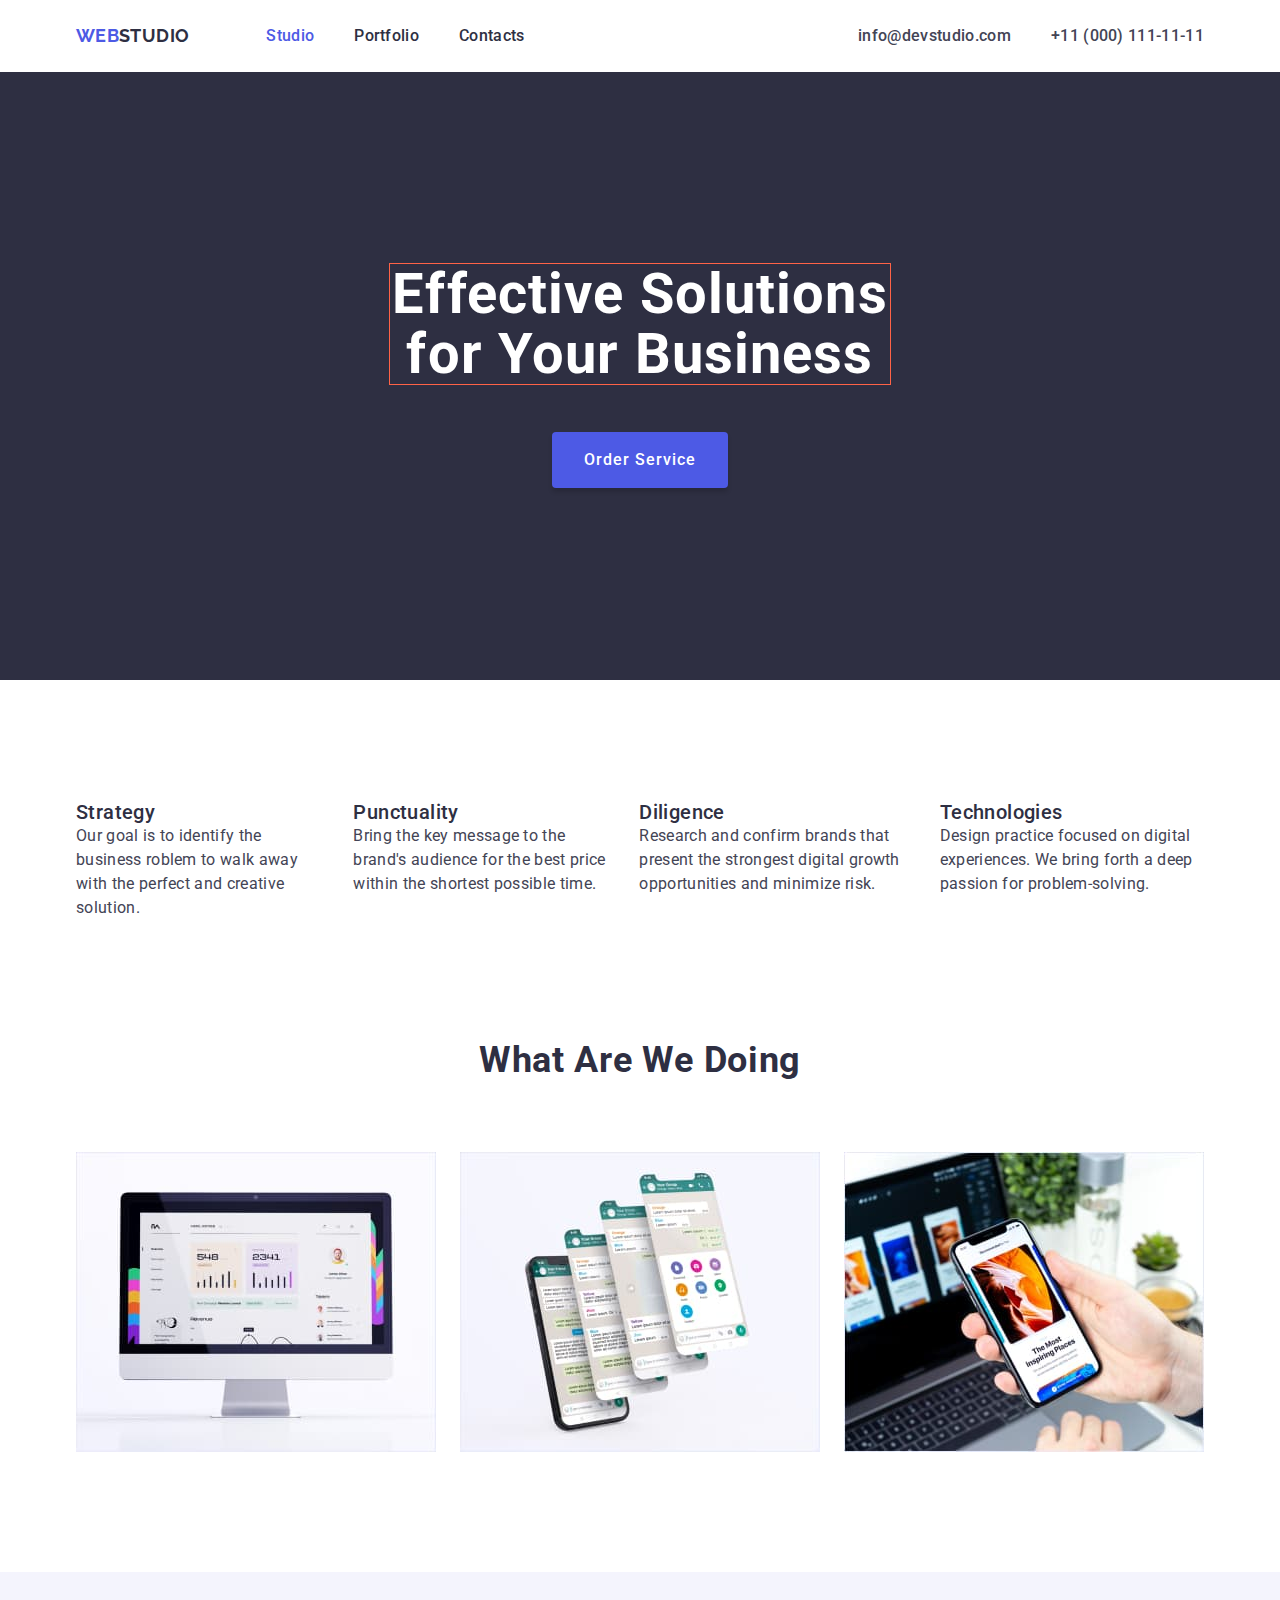
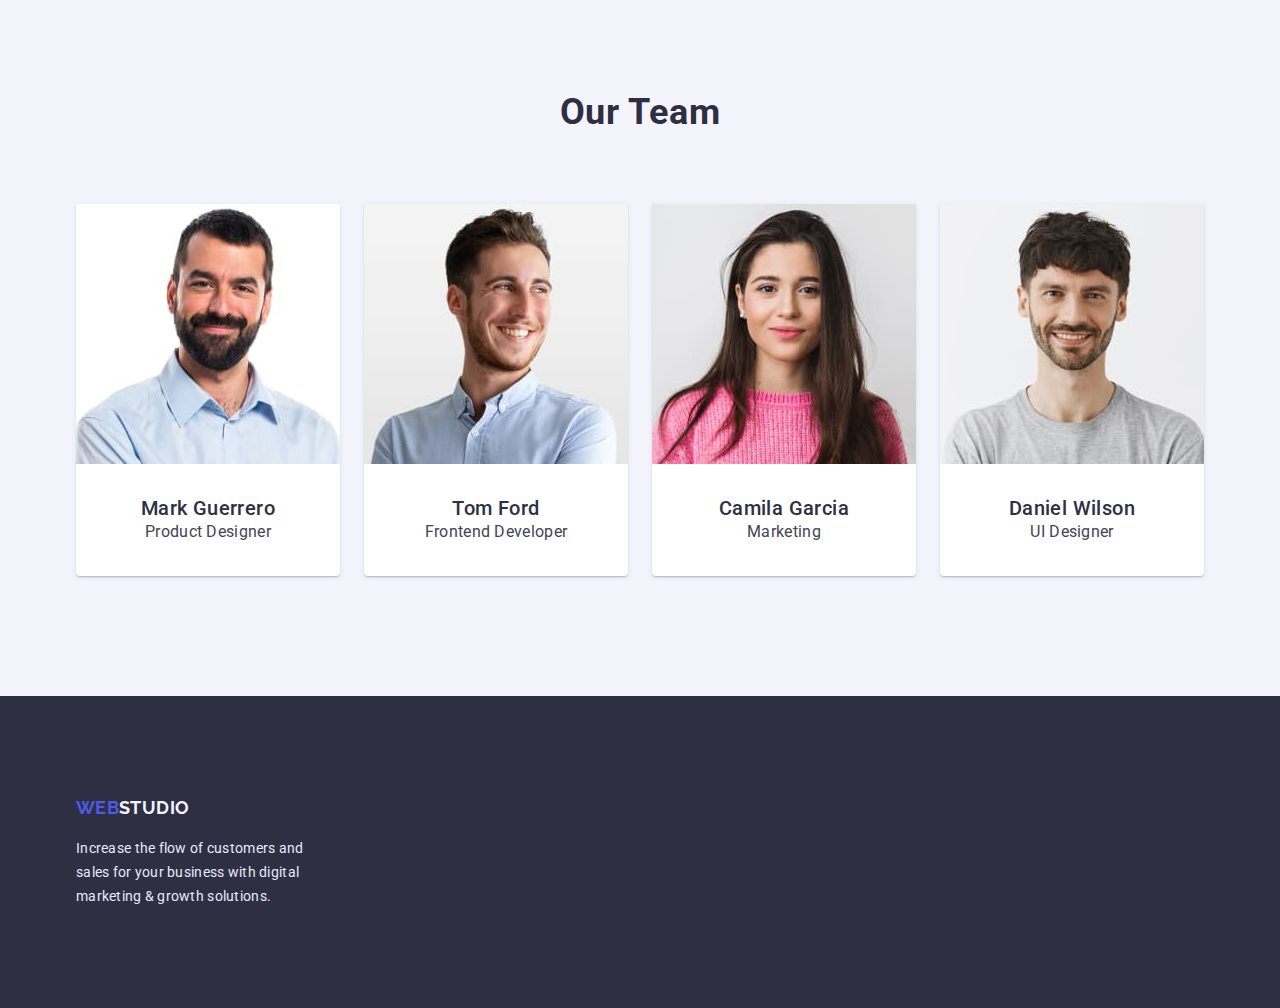
==== index.html @ 0375edce "Initial commit" ====
<!DOCTYPE html>
<html lang="en">
  <head>
    <meta charset="UTF-8" />
    <meta http-equiv="X-UA-Compatible" content="IE=edge" />
    <meta name="viewport" content="width=device-width, initial-scale=1.0" />
    <title>WebStudio</title>
    <!-- Fonts link -->
    <link rel="preconnect" href="https://fonts.googleapis.com" />
    <link rel="preconnect" href="https://fonts.gstatic.com" crossorigin />
    <link
      href="https://fonts.googleapis.com/css2?family=Raleway:wght@700&family=Roboto:wght@400;500;700;900&display=swap"
      rel="stylesheet"
    />
    <!-- Styles link -->
    <link
      rel="stylesheet"
      href="https://cdnjs.cloudflare.com/ajax/libs/modern-normalize/1.1.0/modern-normalize.css"
    />
    <link rel="stylesheet" href="./styles/styles.css" />
  </head>

  <body class="site-body">
    <!-- Main page -->
    <!-- Header -->
    <header class="header">
      <div class="container header-container">
        <nav class="header-nav">
          <a href="./index.html" class="logo link"
            >Web<span class="logo-part-header">Studio</span></a
          >
          <ul class="nav-list list">
            <li class="nav-item">
              <a href="./index.html" class="link nav-link current">Studio</a>
            </li>
            <li class="nav-item">
              <a href="./portfolio.html" class="link nav-link">Portfolio</a>
            </li>
            <li class="nav-item">
              <a href="#" class="link nav-link">Contacts</a>
            </li>
          </ul>
        </nav>
        <ul class="contact-list list">
          <li class="contact-item">
            <a href="mailto:info@devstudio.com" class="link contact-link"
              >info@devstudio.com</a
            >
          </li>
          <li class="contact-item">
            <a href="tel:+110001111111" class="link contact-link"
              >+11 (000) 111-11-11</a
            >
          </li>
        </ul>
      </div>
    </header>
    <main>
      <!-- Section Banner -->
      <section class="baner-section">
        <div class="container baner-container">
          <h1 class="banner-title">Effective Solutions for Your Business</h1>
          <button class="banner-btn" type="button">Order Service</button>
        </div>
      </section>
      <!-- Section our benefits -->
      <section class="section benefits-section">
        <div class="container">
          <h2 class="visually-hidden">Our Benefits</h2>
          <ul class="benefits-set list">
            <li class="item">
              <h3 class="section-subtitle">Strategy</h3>
              <p>
                Our goal is to identify the business roblem to walk away with
                the perfect and creative solution.
              </p>
            </li>
            <li class="item">
              <h3 class="section-subtitle">Punctuality</h3>
              <p>
                Bring the key message to the brand's audience for the best price
                within the shortest possible time.
              </p>
            </li>
            <li class="item">
              <h3 class="section-subtitle">Diligence</h3>
              <p>
                Research and confirm brands that present the strongest digital
                growth opportunities and minimize risk.
              </p>
            </li>
            <li class="item">
              <h3 class="section-subtitle">Technologies</h3>
              <p>
                Design practice focused on digital experiences. We bring forth a
                deep passion for problem-solving.
              </p>
            </li>
          </ul>
        </div>
      </section>
      <!-- Section what are we doing -->
      <section class="section about-section">
        <h2 class="section-title">What Are We Doing</h2>
        <div class="container">
          <ul class="about-set list">
            <li class="about-item">
              <img
                src="./images/screen.jpg"
                alt="Screen with the application page open"
                width="360"
                height="300"
              />
            </li>
            <li class="about-item">
              <img
                src="./images/mobile-pages.jpg"
                alt="4 pages of the mobile application on the phone"
                width="360"
                height="300"
              />
            </li>
            <li class="about-item">
              <img
                src="./images/mobile-app.jpg"
                alt="Open application on phone and laptop"
                width="360"
                height="300"
              />
            </li>
          </ul>
        </div>
      </section>
      <!-- Section our team -->
      <section class="section team-section">
        <div class="container">
          <h2 class="section-title">Our Team</h2>
          <ul class="team-set list">
            <li class="team-item">
              <img
                src="./images/guerrero.jpg"
                alt="Photo of a Guerrero employee"
                width="264"
                height="260"
              />
              <div class="card-content">
                <h3 class="team-card-name">Mark Guerrero</h3>
                <p class="team-card-position">Product Designer</p>
              </div>
            </li>
            <li class="team-item">
              <img
                src="./images/ford.jpg"
                alt="Photo of a Ford employee"
                width="264"
                height="260"
              />
              <div class="card-content">
                <h3 class="team-card-name">Tom Ford</h3>
                <p class="team-card-position">Frontend Developer</p>
              </div>
            </li>
            <li class="team-item">
              <img
                src="./images/garcia.jpg"
                alt="Photo of a Garcia employee"
                width="264"
                height="260"
              />
              <div class="card-content">
                <h3 class="team-card-name">Camila Garcia</h3>
                <p class="team-card-position">Marketing</p>
              </div>
            </li>
            <li class="team-item">
                <img
                  src="./images/wilson.jpg"
                  alt="Photo of a Wilson employee"
                  width="264"
                  height="260"
                />
                <div class="card-content">
                  <h3 class="team-card-name">Daniel Wilson</h3>
                  <p class="team-card-position">UI Designer</p>
                </div>
            </li>
          </ul>
        </div>
      </section>
    </main>
    <!-- Footer -->
    <footer class="footer">
      <div class="container footer-container">
        <a href="./index.html" class="logo link"
          >Web<span class="logo-part-footer">Studio</span></a
        >
        <p class="footer-text">
          Increase the flow of customers and sales for your business with
          digital marketing & growth solutions.
        </p>
      </div>
    </footer>
  </body>
</html>
---- styles/styles.css ----
:root{
    --primary-brand-color: #4D5AE5;
    --title-text-color: #2E2F42;
    --body-text-color: #434455;
    --helper-text-color: #8E8F99;
    --inverter-color:  #FFFFFF;
    --translucent-color: #F4F4FD;
    --light-accent-color: #E7E9FC;
    --success-massages-color: #31D0AA;
    --background-color: #FFFFFF; 
    --background-color-inverter: #2E2F42;
    --background-color-translucent:#F4F4FD;

    --main-font-family: 'Roboto', sans-serif;
    --accent-font-family: 'Raleway', sans-serif;

    --card-set-gap: 24px;
    --outline-style: none;
}
body {
    font-family: var(--main-font-family);
    font-style: normal;
    font-weight: 400;
    font-size: 16px;
    line-height: calc(24/16);
    letter-spacing: 0.02em;

    color: var(--body-text-color);
}
h1,
h2,
h3,
h4,
h5,
h6,
p {
    margin: 0;
}
ul,
ol {
    margin: 0;
    padding-left: 0;
}
.container {
    width: 1158px;
    padding-left: 15px;
    padding-right: 15px;
    margin:  0 auto;
    outline: 0.2px var(--outline-style) red;
}
img {
    display: block;
    max-width: 100%;
    height: auto;
}
.link {
    text-decoration: none;
}
.list {
    list-style: none;
    padding: 0;
    margin: 0;
}
.visually-hidden {
    position: absolute;
    white-space: nowrap;
    width: 1px;
    height: 1px;
    margin: -1px;
    border: 0;
    padding: 0;
    clip: rect(0 0 0 0);
    clip-path: inset(50%);
    overflow: hidden;
}
/* Header styles */

.header {
    background-color: var(--background-color);
    box-shadow: 0px 2px 1px rgba(46, 47, 66, 0.08), 0px 1px 1px rgba(46, 47, 66, 0.16), 0px 1px 6px rgba(46, 47, 66, 0.08);
}

.header-container {
    display: flex;
    align-items: center;
    margin-right: auto;
}
.header-nav {
    display: flex;
    align-items: center;
    margin-right: auto;
    gap: 77px;
   
}
.nav-list .nav-item {
    outline: 1px var(--outline-style) gold;
}
.logo {
    display: block;
    padding-top: 16px;
    padding-bottom: 16px;

    font-family: var(--accent-font-family);
    font-weight: 700;
    font-size: 18px;
    line-height: calc(24/18);
    letter-spacing: 0.02em;
    text-transform: uppercase;

    color: var(--primary-brand-color);

}
.logo-part-header {
    color: var(--title-text-color);
}
.nav-list,
.contact-list {
    display: flex;
    gap: 40px;
}
.nav-link {
    display: block;
    padding-top: var(--card-set-gap);
    padding-bottom: var(--card-set-gap);

    font-family: inherit;
    font-weight: 500;
    font-size: 16px;
    line-height: calc(24/16);
    letter-spacing: 0.02em;

    color: var(--title-text-color)
}
.nav-link:hover,
.nav-link :focus {
    color: var(--body-text-color);
}
.contact-link {
    display: block;
    padding-top: var(--card-set-gap);
    padding-bottom: var(--card-set-gap);

    font-family: inherit;
    font-weight: 500;
    font-size: 16px;
    line-height: calc(24/16);
    letter-spacing: 0.02em;

    color: var(--body-text-color)
}
.contact-link:hover,
.contact-link:focus {
    color: var(--primary-brand-color) ;
}
.current {
    color: var(--primary-brand-color);
}

/* Main page styles */
.section {
    padding-top: 120px;
    padding-bottom: 120px;
}

.baner-section {
    text-align: center;
    background-color: var(--background-color-inverter);
    padding-top: 192px;
    padding-bottom: 192px;
}
.baner-container {
    display: flex;
    flex-direction: column;
    align-items: center;
}
.banner-title {
    font-weight: 700;
    font-size: 56px;
    line-height: calc(60/56);
    letter-spacing: 0.02em;
    width: 500px;
    margin-bottom: 48px;
    text-align: center;

    color: var(--inverter-color);
    outline: 0.2px solid tomato;
}
.banner-btn {
    font-family: inherit;
    font-weight: 500;
    font-size: 16px;
    line-height: calc(24/16);
    letter-spacing: 0.06em;

    color: var(--inverter-color);
    background-color: var(--primary-brand-color);
    box-shadow: 0px 4px 4px rgba(0, 0, 0, 0.15);

    display: inline-block;
    padding: 16px 32px;
    border: none;
    border-radius: 4px;
    cursor: pointer;

}
.banner-btn:hover,
.banner-btn:focus {
    background-color: #404BBF;
    box-shadow: 0px 4px 4px rgba(0, 0, 0, 0.15);
}
.banner-btn:active {
    background-color: var(--primary-brand-color);
    box-shadow: 0px 1px 6px rgba(46, 47, 66, 0.08), 0px 1px 1px rgba(46, 47, 66, 0.16), 0px 2px 1px rgba(46, 47, 66, 0.08);
} 
.section-title {
    font-weight: 700;
    font-size: 36px;
    line-height: calc(40/36);
    text-align: center;
    letter-spacing: 0.02em;

    color: var(--title-text-color);
    margin-bottom: 72px;
}
.section-subtitle {
    font-weight: 500;
    font-size: 20px;
    line-height: calc(24/20);
    letter-spacing: 0.02em;

    color: var(--title-text-color);
   
}
.visually-hidden {
    position: absolute;
    white-space: nowrap;
    width: 1px;
    height: 1px;
    overflow: hidden;
    border: 0;
    padding: 0;
    clip: rect(0 0 0 0);
    clip-path: inset(50%);
    margin: -1px;
}
.benefits-section {
    background-color: var(--background-color);
}
.about-section {
    padding-top: 0;
    background-color: var(--background-color);
}
.team-section {
    background-color: var(--background-color-translucent);
}
.benefits-set,
.about-set,
.team-set {
    outline: 0.2px var(--outline-style) teal;
    padding: 0;
    margin: 0;
    
    display: flex;
    gap: var(--card-set-gap)
}
.team-item {
    background-color: var(--background-color);
    box-shadow: 0px 1px 6px rgba(46, 47, 66, 0.08), 0px 1px 1px rgba(46, 47, 66, 0.16), 0px 2px 1px rgba(46, 47, 66, 0.08);
    border-radius: 0px 0px 4px 4px;
}
.team-card-name {
    font-weight: 500;
    font-size: 20px;
    line-height: calc(24/20);
    text-align: center;
    letter-spacing: 0.02em;

    color: var(--title-text-color);
}
.team-card-position {
    font-weight: 400;
    font-size: 16px;
    line-height: calc(24/16);
    text-align: center;
    letter-spacing: 0.02em;

    color: var(--body-text-color);
}
/* Portfolio  page styles */
.section.portfolio-section {
    padding-top: 96px;
}
.radiobutton-set {
    outline: 0.2px var(--outline-style) teal;
    display: flex;
    flex-direction: row;
    justify-content: center;
    padding: 0;
    margin: 0;
    gap: 24px;
    margin-bottom: 72px;
}
.portfolio-btn {
    font-family: inherit;
    font-weight: 500;
    font-size: 16px;
    line-height: calc(24/16);
    text-align: center;
    letter-spacing: 0.02em;

    color: var(--primary-brand-color);
    background-color: var(--background-color-translucent);

    display: inline-block;
    padding: 12px 24px;
    cursor: pointer;
    border-radius: 4px;
    border: 1px solid var(--light-accent-color)
}
.portfolio-btn:hover,
.portfolio-btn:focus {
    color: var(--inverter-color);
    background-color:var(--primary-brand-color);
    border: none;
    box-shadow: 0px 3px 1px rgba(0, 0, 0, 0.1), 0px 2px 1px rgba(0, 0, 0, 0.08), 0px 2px 2px rgba(0, 0, 0, 0.12);
   
}
.portfolio-btn:active {
    color: var(--inverter-color);
    background-color: var(--primary-brand-color);
}
/* Container +flex +gap */

.card-set {
    outline: 0.2px var(--outline-style) teal;
    padding: 0;
    margin: 0;
    
    display: flex;
    flex-wrap: wrap;
    row-gap: calc(2 * var(--card-set-gap));
    column-gap: var(--card-set-gap);
    

}
.card-set> .project-item {
    outline: 0.2px var(--outline-style) teal;
    flex-basis: calc(100% / 3 - var(--card-set-gap));
}
.project-item {
    background-color: var(--background-color);
    border-bottom : 1px solid var(--background-color-translucent);
    box-shadow: 0px 1px 6px rgba(46, 47, 66, 0.08);
}
.project-item * {
    outline: 0.2px var(--outline-style) gold;
}

.card-content {
    padding: 32px 16px;
}
.project-card-heading {
    font-weight: 500;
    font-size: 20px;
    line-height: calc(24/20);
    letter-spacing: 0.02em;

    color: var(--title-text-color);
}
.project-card-type {
    font-weight: 400;
    font-size: 16px;
    line-height: calc(24/16);
    letter-spacing: 0.02em;

    color: var(--body-text-color);

    margin-top: 8px;
}
/* Footer styles */
.footer {
    background-color: var(--background-color-inverter);
    padding-top: 84px;
    padding-bottom: 100px;
}
.footer-container {
    
}
.logo-part-footer {
    font-family: var(--accent-font-family);
    color: var(--translucent-color);
}
.footer-text {
    font-weight: 400;
    font-size: 14px;
    line-height: calc(24/14);
    letter-spacing: 0.02em;
    color: var(--light-accent-color);
    max-width: 264px;
    /* margin-top: 16px; */
}
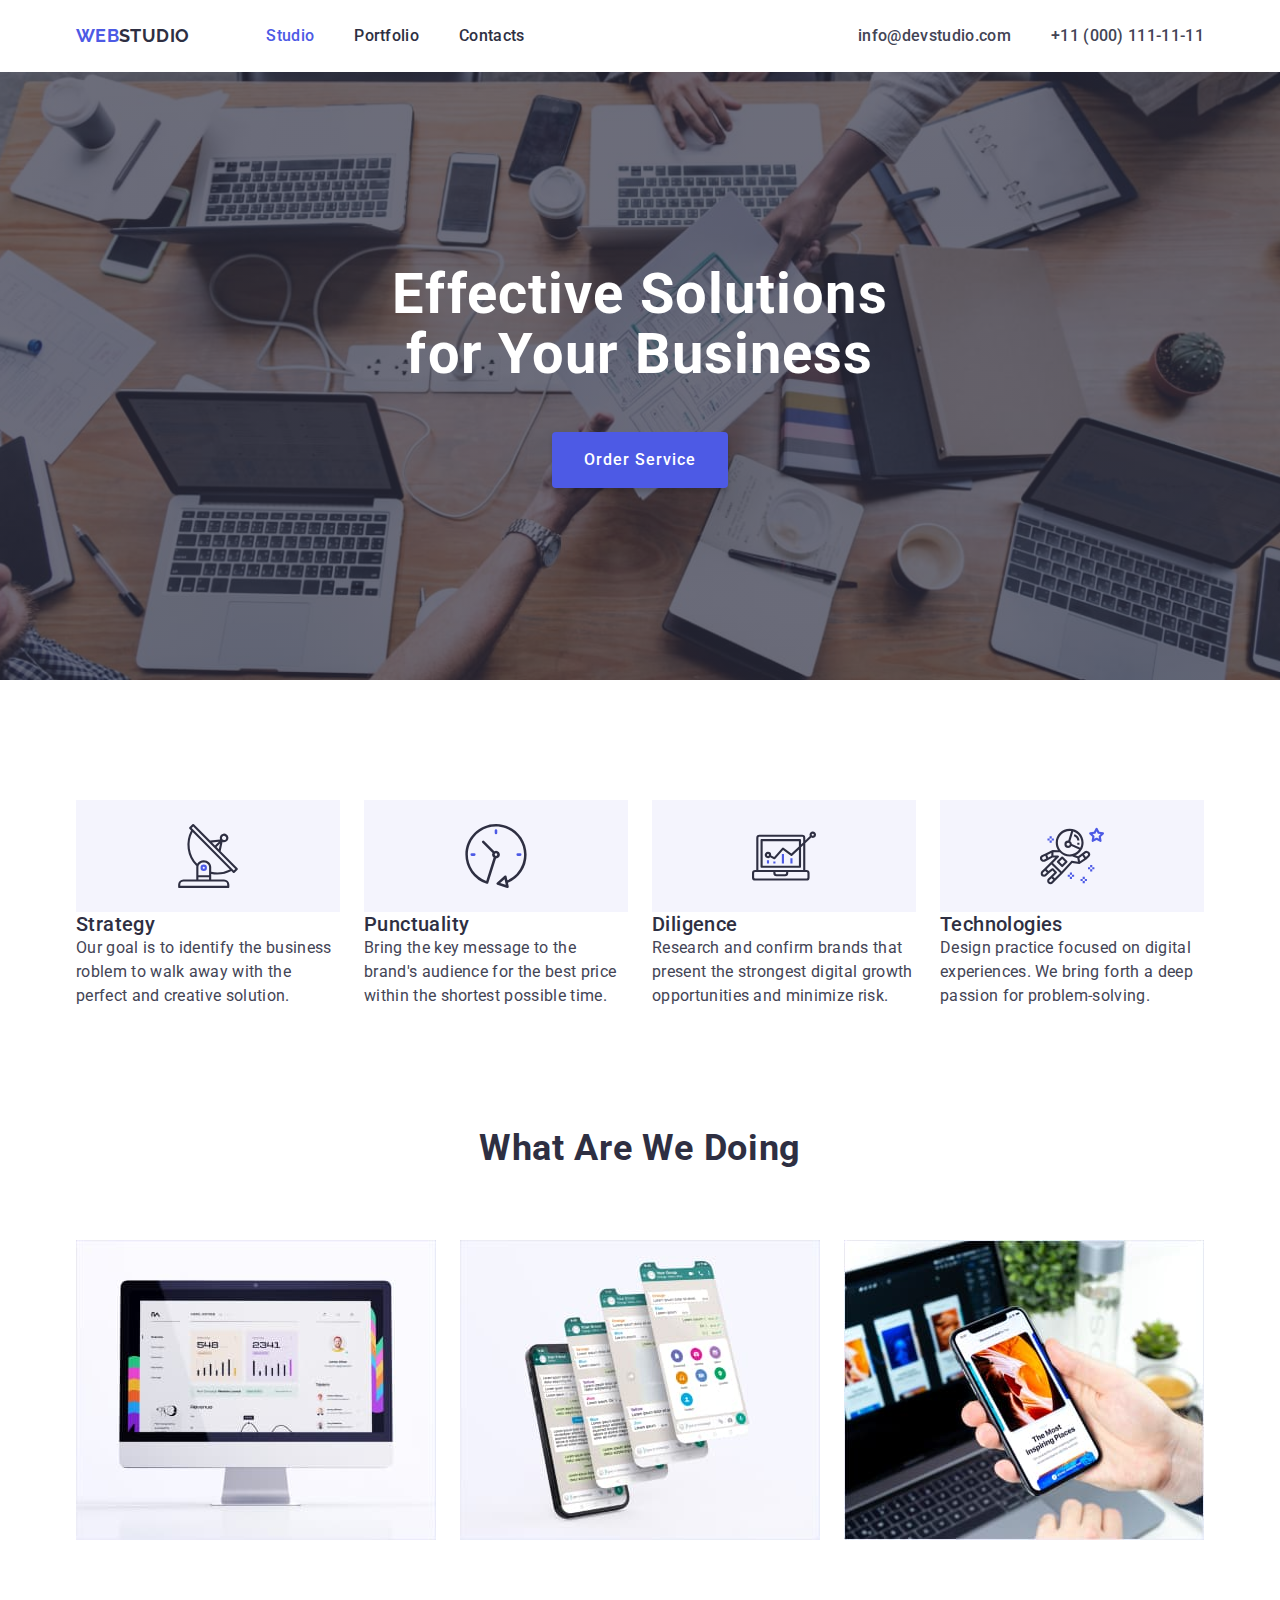
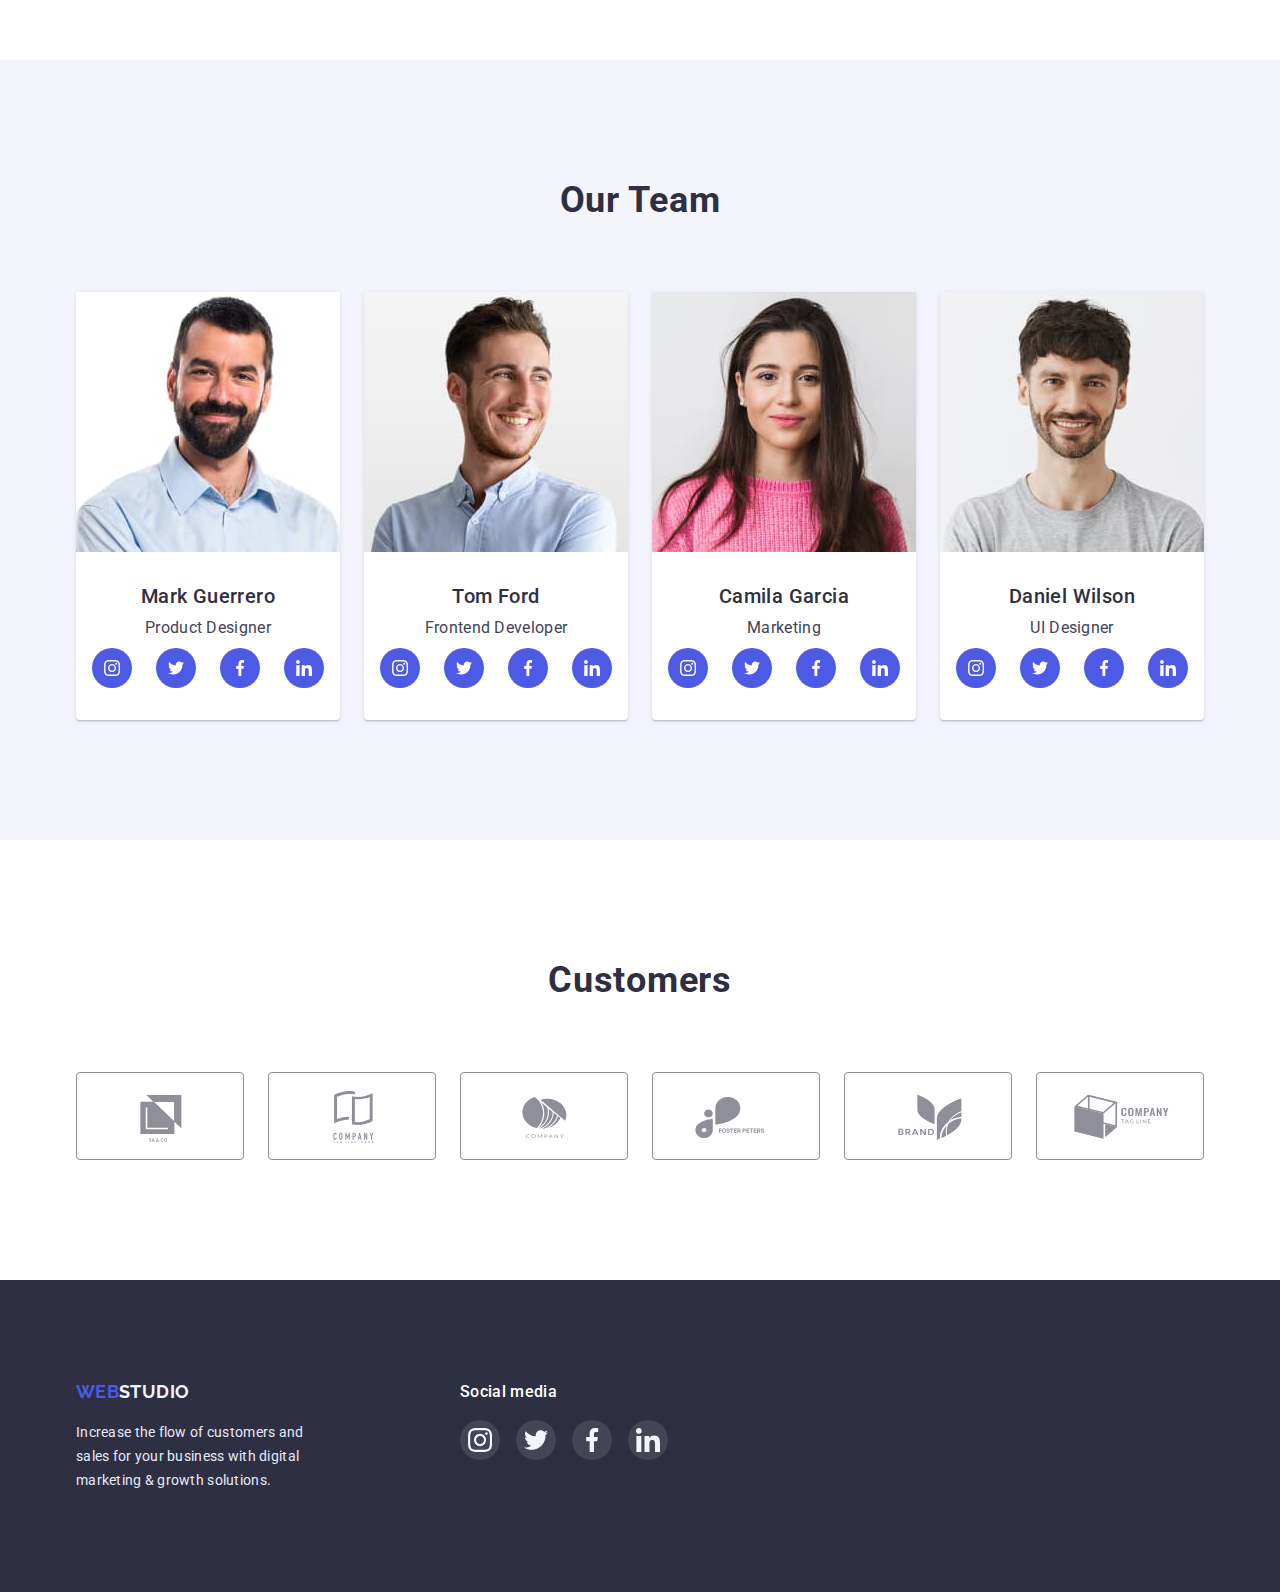
==== commit 63d7fbe4: "Add markup, icon styling and decorative effects" ====
--- a/index.html
+++ b/index.html
@@ -57,7 +57,7 @@
     </header>
     <main>
       <!-- Section Banner -->
-      <section class="baner-section">
+      <section class="baner-section overlay">
         <div class="container baner-container">
           <h1 class="banner-title">Effective Solutions for Your Business</h1>
           <button class="banner-btn" type="button">Order Service</button>
@@ -68,28 +68,28 @@
         <div class="container">
           <h2 class="visually-hidden">Our Benefits</h2>
           <ul class="benefits-set list">
-            <li class="item">
+            <li class="item icon-antenna">
               <h3 class="section-subtitle">Strategy</h3>
               <p>
                 Our goal is to identify the business roblem to walk away with
                 the perfect and creative solution.
               </p>
             </li>
-            <li class="item">
+            <li class="item icon-clock">
               <h3 class="section-subtitle">Punctuality</h3>
               <p>
                 Bring the key message to the brand's audience for the best price
                 within the shortest possible time.
               </p>
             </li>
-            <li class="item">
+            <li class="item icon-diagram">
               <h3 class="section-subtitle">Diligence</h3>
               <p>
                 Research and confirm brands that present the strongest digital
                 growth opportunities and minimize risk.
               </p>
             </li>
-            <li class="item">
+            <li class="item icon-astronaut">
               <h3 class="section-subtitle">Technologies</h3>
               <p>
                 Design practice focused on digital experiences. We bring forth a
@@ -146,6 +146,36 @@
               <div class="card-content">
                 <h3 class="team-card-name">Mark Guerrero</h3>
                 <p class="team-card-position">Product Designer</p>
+                <ul class="social-list list">
+                  <li class="social-item">
+                    <a href="" class="social-link link">
+                      <svg class="social-icon" width="16" height="16">
+                        <use href="./images/sprite.svg#icon-instagram"></use>
+                      </svg>
+                    </a>
+                  </li>
+                  <li class="social-item">
+                    <a href="" class="social-link link">
+                      <svg class="social-icon" width="16" height="16">
+                        <use href="./images/sprite.svg#icon-twitter"></use>
+                      </svg>
+                    </a>
+                  </li>
+                  <li class="social-item">
+                    <a href="" class="social-link link">
+                      <svg class="social-icon" width="16" height="16">
+                        <use href="./images/sprite.svg#icon-facebook"></use>
+                      </svg>
+                    </a>
+                  </li>
+                  <li class="social-item">
+                    <a href="" class="social-link link">
+                      <svg class="social-icon" width="16" height="16">
+                        <use href="./images/sprite.svg#icon-linkedin"></use>
+                      </svg>
+                    </a>
+                  </li>
+                </ul>
               </div>
             </li>
             <li class="team-item">
@@ -158,6 +188,36 @@
               <div class="card-content">
                 <h3 class="team-card-name">Tom Ford</h3>
                 <p class="team-card-position">Frontend Developer</p>
+                <ul class="social-list list">
+                  <li class="social-item">
+                    <a href="" class="social-link link">
+                      <svg class="social-icon" width="16" height="16">
+                        <use href="./images/sprite.svg#icon-instagram"></use>
+                      </svg>
+                    </a>
+                  </li>
+                  <li class="social-item">
+                    <a href="" class="social-link link">
+                      <svg class="social-icon" width="16" height="16">
+                        <use href="./images/sprite.svg#icon-twitter"></use>
+                      </svg>
+                    </a>
+                  </li>
+                  <li class="social-item">
+                    <a href="" class="social-link link">
+                      <svg class="social-icon" width="16" height="16">
+                        <use href="./images/sprite.svg#icon-facebook"></use>
+                      </svg>
+                    </a>
+                  </li>
+                  <li class="social-item">
+                    <a href="" class="social-link link">
+                      <svg class="social-icon" width="16" height="16">
+                        <use href="./images/sprite.svg#icon-linkedin"></use>
+                      </svg>
+                    </a>
+                  </li>
+                </ul>
               </div>
             </li>
             <li class="team-item">
@@ -170,19 +230,128 @@
               <div class="card-content">
                 <h3 class="team-card-name">Camila Garcia</h3>
                 <p class="team-card-position">Marketing</p>
+                <ul class="social-list list">
+                  <li class="social-item">
+                    <a href="" class="social-link link">
+                      <svg class="social-icon" width="16" height="16">
+                        <use href="./images/sprite.svg#icon-instagram"></use>
+                      </svg>
+                    </a>
+                  </li>
+                  <li class="social-item">
+                    <a href="" class="social-link link">
+                      <svg class="social-icon" width="16" height="16">
+                        <use href="./images/sprite.svg#icon-twitter"></use>
+                      </svg>
+                    </a>
+                  </li>
+                  <li class="social-item">
+                    <a href="" class="social-link link">
+                      <svg class="social-icon" width="16" height="16">
+                        <use href="./images/sprite.svg#icon-facebook"></use>
+                      </svg>
+                    </a>
+                  </li>
+                  <li class="social-item">
+                    <a href="" class="social-link link">
+                      <svg class="social-icon" width="16" height="16">
+                        <use href="./images/sprite.svg#icon-linkedin"></use>
+                      </svg>
+                    </a>
+                  </li>
+                </ul>
               </div>
             </li>
             <li class="team-item">
-                <img
-                  src="./images/wilson.jpg"
-                  alt="Photo of a Wilson employee"
-                  width="264"
-                  height="260"
-                />
-                <div class="card-content">
-                  <h3 class="team-card-name">Daniel Wilson</h3>
-                  <p class="team-card-position">UI Designer</p>
-                </div>
+              <img
+                src="./images/wilson.jpg"
+                alt="Photo of a Wilson employee"
+                width="264"
+                height="260"
+              />
+              <div class="card-content">
+                <h3 class="team-card-name">Daniel Wilson</h3>
+                <p class="team-card-position">UI Designer</p>
+                <ul class="social-list list">
+                  <li class="social-item">
+                    <a href="" class="social-link link">
+                      <svg class="social-icon" width="16" height="16">
+                        <use href="./images/sprite.svg#icon-instagram"></use>
+                      </svg>
+                    </a>
+                  </li>
+                  <li class="social-item">
+                    <a href="" class="social-link link">
+                      <svg class="social-icon" width="16" height="16">
+                        <use href="./images/sprite.svg#icon-twitter"></use>
+                      </svg>
+                    </a>
+                  </li>
+                  <li class="social-item">
+                    <a href="" class="social-link link">
+                      <svg class="social-icon" width="16" height="16">
+                        <use href="./images/sprite.svg#icon-facebook"></use>
+                      </svg>
+                    </a>
+                  </li>
+                  <li class="social-item">
+                    <a href="" class="social-link link">
+                      <svg class="social-icon" width="16" height="16">
+                        <use href="./images/sprite.svg#icon-linkedin"></use>
+                      </svg>
+                    </a>
+                  </li>
+                </ul>
+              </div>
+            </li>
+          </ul>
+        </div>
+      </section>
+      <section class="section clients-section">
+        <h2 class="section-title">Customers</h2>
+        <div class="container">
+          <ul class="clients-list list">
+            <li class="clients-item">
+              <a href="" class="clients-link link">
+                <svg class="clients-icon" width="104" height="56">
+                  <use href="./images/sprite.svg#icon-logo-one"></use>
+                </svg>
+              </a>
+            </li>
+            <li class="clients-item">
+              <a href="" class="clients-link link">
+                <svg class="clients-icon" width="104" height="56">
+                  <use href="./images/sprite.svg#icon-logo-two"></use>
+                </svg>
+              </a>
+            </li>
+            <li class="clients-item">
+              <a href="" class="clients-link link">
+                <svg class="clients-icon" width="104" height="56">
+                  <use href="./images/sprite.svg#icon-logo-three"></use>
+                </svg>
+              </a>
+            </li>
+            <li class="clients-item">
+              <a href="" class="clients-link link">
+                <svg class="clients-icon" width="104" height="56">
+                  <use href="./images/sprite.svg#icon-logo-four"></use>
+                </svg>
+              </a>
+            </li>
+            <li class="clients-item">
+              <a href="" class="clients-link link">
+                <svg class="clients-icon" width="104" height="56">
+                  <use href="./images/sprite.svg#icon-logo-five"></use>
+                </svg>
+              </a>
+            </li>
+            <li class="clients-item">
+              <a href="" class="clients-link link">
+                <svg class="clients-icon" width="104" height="56">
+                  <use href="./images/sprite.svg#icon-logo-six"></use>
+                </svg>
+              </a>
             </li>
           </ul>
         </div>
@@ -191,13 +360,48 @@
     <!-- Footer -->
     <footer class="footer">
       <div class="container footer-container">
-        <a href="./index.html" class="logo link"
-          >Web<span class="logo-part-footer">Studio</span></a
-        >
-        <p class="footer-text">
-          Increase the flow of customers and sales for your business with
-          digital marketing & growth solutions.
-        </p>
+        <div class="footer-wraper">
+          <a href="./index.html" class="logo link"
+            >Web<span class="logo-part-footer">Studio</span></a
+          >
+          <p class="footer-text">
+            Increase the flow of customers and sales for your business with
+            digital marketing & growth solutions.
+          </p>
+        </div>
+        <div class="footer-wrap">
+          <h3 class="footer-title">Social media</h3>
+          <ul class="footer-social-list list">
+            <li class="footer-social-item">
+              <a href="" class="footer-social-link link">
+                <svg class="footer-social-icon" width="24" height="24">
+                  <use href="./images/sprite.svg#icon-instagram"></use>
+                </svg>
+              </a>
+            </li>
+            <li class="footer-social-item">
+              <a href="" class="footer-social-link link">
+                <svg class="footer-social-icon" width="24" height="24">
+                  <use href="./images/sprite.svg#icon-twitter"></use>
+                </svg>
+              </a>
+            </li>
+            <li class="footer-social-item">
+              <a href="" class="footer-social-link link">
+                <svg class="footer-social-icon" width="24" height="24">
+                  <use href="./images/sprite.svg#icon-facebook"></use>
+                </svg>
+              </a>
+            </li>
+            <li class="footer-social-item">
+              <a href="" class="footer-social-link link">
+                <svg class="footer-social-icon" width="24" height="24">
+                  <use href="./images/sprite.svg#icon-linkedin"></use>
+                </svg>
+              </a>
+            </li>
+          </ul>
+        </div>
       </div>
     </footer>
   </body>
--- a/styles/styles.css
+++ b/styles/styles.css
@@ -1,12 +1,13 @@
 :root{
     --primary-brand-color: #4D5AE5;
+    --pressed-state-color: #404BBF;
     --title-text-color: #2E2F42;
     --body-text-color: #434455;
     --helper-text-color: #8E8F99;
     --inverter-color:  #FFFFFF;
     --translucent-color: #F4F4FD;
     --light-accent-color: #E7E9FC;
-    --success-massages-color: #31D0AA;
+    --success-messages-color: #31D0AA;
     --background-color: #FFFFFF; 
     --background-color-inverter: #2E2F42;
     --background-color-translucent:#F4F4FD;
@@ -97,8 +98,6 @@
 }
 .logo {
     display: block;
-    padding-top: 16px;
-    padding-bottom: 16px;
 
     font-family: var(--accent-font-family);
     font-weight: 700;
@@ -161,12 +160,22 @@
     padding-top: 120px;
     padding-bottom: 120px;
 }
-
+/* Overlay */
 .baner-section {
     text-align: center;
-    background-color: var(--background-color-inverter);
+    min-height: 600px;
+    max-width: 1440px;
+    margin-left: auto;
+    margin-right: auto;
     padding-top: 192px;
     padding-bottom: 192px;
+}
+.overlay {
+    background-image: linear-gradient(rgba(46, 47, 66, 0.7), rgba(46, 47, 66, 0.7)), url(../images/hero-image.jpg);
+    background-color: var(--background-color-inverter);
+    background-repeat: no-repeat;
+    background-position: center;
+    background-size: cover;
 }
 .baner-container {
     display: flex;
@@ -183,7 +192,7 @@
     text-align: center;
 
     color: var(--inverter-color);
-    outline: 0.2px solid tomato;
+    outline: 0.2px var(--outline-style) tomato;
 }
 .banner-btn {
     font-family: inherit;
@@ -263,6 +272,31 @@
     display: flex;
     gap: var(--card-set-gap)
 }
+.benefits-set> .item::before {
+    display: block;
+    content: "";
+    width: 264px;
+    height: 112px;
+    outline: 1px var(--outline-style) #ccc;
+
+    background-size: 64px;
+    background-repeat: no-repeat;
+    background-position: center;
+    background-color: var(--background-color-translucent);
+} 
+.icon-antenna::before {
+    background-image: url(../images/icon-antenna.svg);
+}
+.icon-clock::before {
+    background-image: url(../images/icon-clock.svg);   
+}
+.icon-diagram::before {
+    background-image: url(../images/icon-diagram.svg);
+}
+.icon-astronaut::before {
+    background-image: url(../images/icon-astronaut.svg);
+}
+
 .team-item {
     background-color: var(--background-color);
     box-shadow: 0px 1px 6px rgba(46, 47, 66, 0.08), 0px 1px 1px rgba(46, 47, 66, 0.16), 0px 2px 1px rgba(46, 47, 66, 0.08);
@@ -276,6 +310,7 @@
     letter-spacing: 0.02em;
 
     color: var(--title-text-color);
+    margin-bottom: 8px;
 }
 .team-card-position {
     font-weight: 400;
@@ -285,7 +320,65 @@
     letter-spacing: 0.02em;
 
     color: var(--body-text-color);
-}
+    margin-bottom: 8px;
+}
+.social-list {
+    display: flex;
+    justify-content: center;
+    gap: 24px;
+}
+.social-item {
+    width: 40px;
+    height: 40px;
+}
+.social-link {
+    display: flex;
+    align-items: center;
+    justify-content: center;
+    width: 100%;
+    height: 100%;
+    background-color: var(--primary-brand-color);
+    border-radius: 50%;
+    cursor: pointer;
+}
+.social-icon {
+    /* width: 16px;
+    height: 16px; */
+    fill: var(--inverter-color);
+}
+.social-link:hover,
+.social-link:focus {
+    background-color: var(--pressed-state-color);
+}
+/* Customers */
+.clients-list {
+    display: flex;
+    gap: 24px;
+}
+.clients-item {
+    width: calc((100% - 120px) / 6);
+    height: 88px;
+}
+.clients-link {
+    display: flex;
+    align-items: center;
+    justify-content: center;
+    width: 100%;
+    height: 100%;
+    border: 1px solid var(--helper-text-color);
+    border-radius: 4px;
+}
+.clients-icon {
+    fill: var(--helper-text-color);
+}
+.clients-link:hover,
+.clients-link:focus {
+    border-color: var(--pressed-state-color);
+}
+.clients-link:hover .clients-icon {
+    fill: var(--pressed-state-color);
+}
+
 /* Portfolio  page styles */
 .section.portfolio-section {
     padding-top: 96px;
@@ -349,8 +442,12 @@
 }
 .project-item {
     background-color: var(--background-color);
-    border-bottom : 1px solid var(--background-color-translucent);
+    border-bottom : 1px solid var(--light-accent-color);
     box-shadow: 0px 1px 6px rgba(46, 47, 66, 0.08);
+}
+.project-item:hover {
+    border-bottom: 0.5px solid var(--background-color-translucent);
+    box-shadow: 0px 1px 6px rgba(46, 47, 66, 0.08), 0px 1px 1px rgba(46, 47, 66, 0.16), 0px 2px 1px rgba(46, 47, 66, 0.08);
 }
 .project-item * {
     outline: 0.2px var(--outline-style) gold;
@@ -380,11 +477,11 @@
 /* Footer styles */
 .footer {
     background-color: var(--background-color-inverter);
-    padding-top: 84px;
+    padding-top: 100px;
     padding-bottom: 100px;
 }
 .footer-container {
-    
+    display: flex;
 }
 .logo-part-footer {
     font-family: var(--accent-font-family);
@@ -397,6 +494,45 @@
     letter-spacing: 0.02em;
     color: var(--light-accent-color);
     max-width: 264px;
-    /* margin-top: 16px; */
-}
-
+    margin-top: 16px;
+}
+.footer-wrap {
+    margin-left: 120px;
+}
+.footer-title {
+    font-weight: 500;
+    font-size: 16px;
+    line-height: calc(24/16);
+    letter-spacing: 0.02em;
+    color: var(--inverter-color);
+    margin-bottom: 16px;
+}
+.footer-social-list {
+    display: flex;
+    justify-content: center;
+    gap: 16px;
+}
+.footer-social-item {
+    width: 40px;
+    height: 40px;
+}
+.footer-social-link {
+    display: flex;
+    align-items: center;
+    justify-content: center;
+    width: 100%;
+    height: 100%;
+    background-color: var(--body-text-color);
+    border-radius: 50%;
+    cursor: pointer;
+}
+.footer-social-icon {
+    width: 24px;
+    height: 24px;
+    fill: var(--background-color-translucent);
+}
+.footer-social-link:hover,
+.footer-social-link:focus {
+    background-color: var(--success-messages-color);
+}
+
